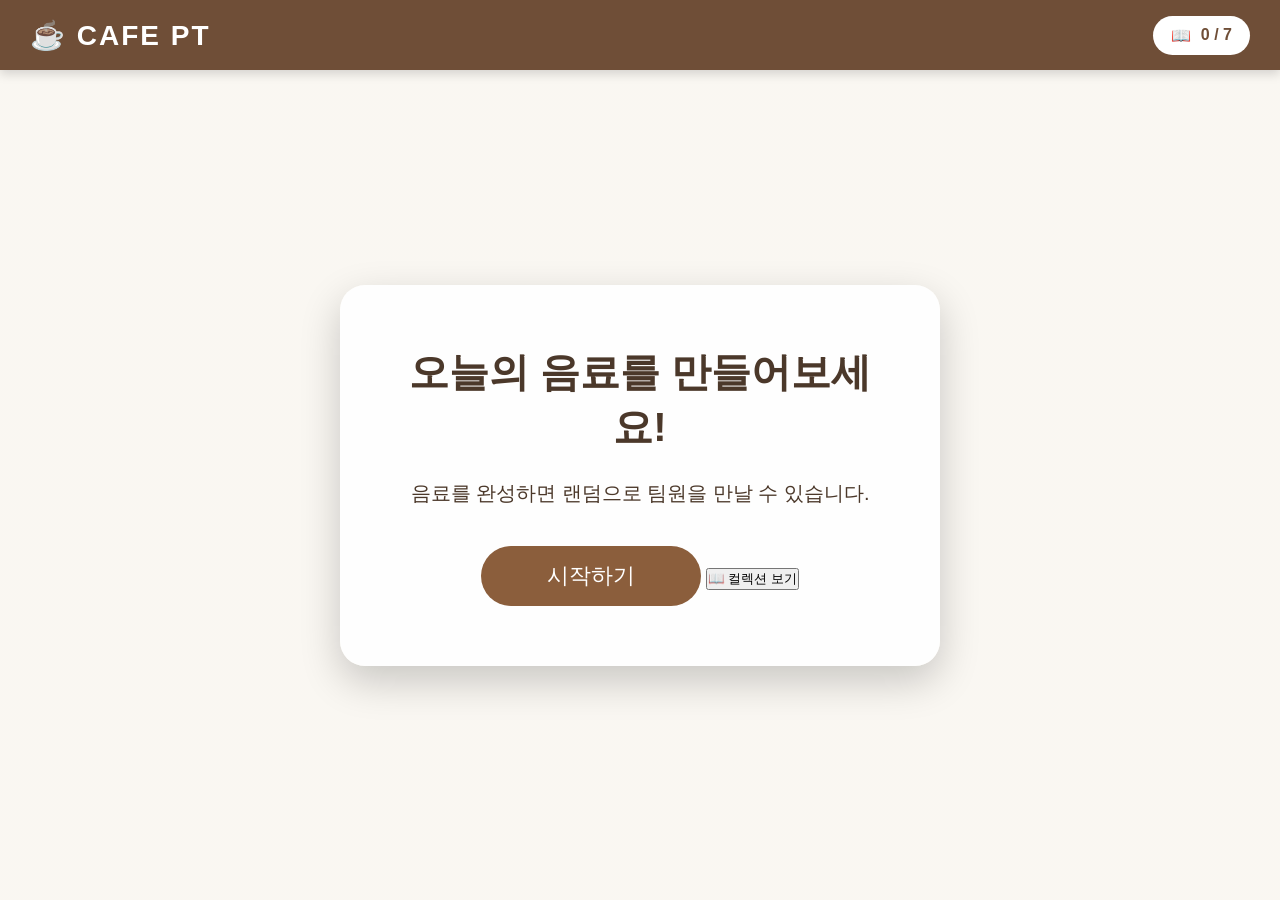
==== index.html @ 6eeb863a "d" ====
<!DOCTYPE html>
<html lang="ko">

<head>
    <meta charset="UTF-8">
    <meta name="viewport" content="width=device-width, initial-scale=1.0">
    <title>CAFE PT</title>

    <link rel="stylesheet" href="style.css">
</head>

<body>

    <!-- ================= HEADER ================= -->

    <header>

        <h1>☕ CAFE PT</h1>

        <div id="collectionBtn" class="collection-btn">
            📖
            <span id="collectionCount">0 / 0</span>
        </div>

    </header>

    <!-- ================= HOME ================= -->

    <section id="homeScreen" class="screen active">

        <div class="home-box">

            <h2>오늘의 음료를 만들어보세요!</h2>

            <p>
                음료를 완성하면
                랜덤으로 팀원을 만날 수 있습니다.
            </p>

            <button id="startBtn">
                시작하기
            </button>

            <button id="homeCollectionBtn">
                📖 컬렉션 보기
            </button>

        </div>

    </section>

    <!-- ================= SELECT ================= -->

    <section id="selectScreen" class="screen">

        <div class="type-tabs">
            <button class="type-btn active" data-type="coffee">☕ 커피</button>
            <button class="type-btn" data-type="juice">🧋 논커피</button>
        </div>

        <div class="builder-wrap">

            <!-- 컵 시각화 -->
            <div class="cup-col">
                <svg class="cup-svg" viewBox="0 0 200 280" xmlns="http://www.w3.org/2000/svg">
                    <defs>
                        <clipPath id="liquidClip">
                            <polygon points="24,20 176,20 156,244 44,244"/>
                        </clipPath>
                    </defs>
                    <polygon points="24,20 176,20 156,244 44,244" fill="rgba(255,255,255,0.28)"/>
                    <g id="cupLayers" clip-path="url(#liquidClip)"></g>
                    <g id="cupEffects" clip-path="url(#liquidClip)"></g>
                    <polygon points="24,20 52,20 32,244 44,244" fill="rgba(255,255,255,0.17)"/>
                    <polygon points="24,20 176,20 156,244 44,244" fill="none" stroke="#8B5E3C" stroke-width="7" stroke-linejoin="round"/>
                    <rect x="12" y="7" width="176" height="18" rx="9" fill="#8B5E3C"/>
                    <rect x="34" y="245" width="132" height="20" rx="10" fill="#8B5E3C"/>
                    <path d="M 156,90 Q 210,90 210,148 Q 210,206 156,206" fill="none" stroke="#8B5E3C" stroke-width="14" stroke-linecap="round"/>
                </svg>
                <div id="ingredientTags" class="ingredient-tags"></div>
            </div>

            <!-- 단계별 선택 -->
            <div class="steps-col">
                <div id="stepProgress" class="step-progress"></div>
                <div id="stepContent" class="step-content">
                    <h3 id="stepTitle" class="step-title"></h3>
                    <div id="stepOpts" class="step-opts"></div>
                </div>
                <button id="prevStepBtn" class="prev-step-btn" disabled>← 이전 단계</button>
            </div>

        </div>

        <button id="makeBtn" class="make-btn" style="display:none">✨ 제조하기</button>

    </section>

    <!-- ================= MAKING ================= -->

    <section id="makingScreen" class="screen">

        <h2>제조중...</h2>

        <div class="animation-area">

            <div id="animationIcon">

                ☕

            </div>

            <div class="progress">

                <div id="progressBar"></div>

            </div>

            <p id="makingText">

                음료를 만드는 중입니다.

            </p>

        </div>

        <button id="finishBtn" disabled>

            제조 완료

        </button>

    </section>

    <!-- ================= RESULT ================= -->

    <section id="resultScreen" class="screen">

        <div class="result-wrap">

            <!-- 왼쪽 -->

            <div class="drink-area">

                <img id="drinkImage" src="" alt="drink">

                <h3 id="drinkName"></h3>

            </div>

            <!-- 오른쪽 -->

            <div class="member-card">

                <div id="newBadge">
                    ✨ NEW
                </div>

                <img id="memberImage" src="" alt="member">

                <h2 id="memberName"></h2>

                <h4 id="memberPosition"></h4>

                <ul>

                    <li>혈액형 : <span id="memberBlood"></span></li>
                    <li>MBTI : <span id="memberMBTI"></span></li>
                    <li>주요업무 : <span id="memberWork"></span></li>
                    <li>취미 : <span id="memberHobby"></span></li>
                    <li>최애음식 : <span id="memberFood"></span></li>
                    <li>관심사 : <span id="memberInterest"></span></li>
                    <li>특이사항 : <span id="memberSpecial"></span></li>

                </ul>

                <p id="alreadyCollected"></p>

            </div>

        </div>

        <div class="result-buttons">

            <button id="againBtn">

                다시 만들기

            </button>

            <button id="goCollectionBtn">

                컬렉션

            </button>

        </div>

    </section>

    <!-- ================= COLLECTION ================= -->

    <section id="collectionScreen" class="screen">

        <div class="collection-header">

            <h2>

                팀원 컬렉션

            </h2>

            <p id="collectionRate">

                0 / 0

            </p>

        </div>

        <div id="collectionGrid">

            <!-- JS 생성 -->

        </div>

        <div class="collection-footer">

            <button id="backHomeBtn">메인으로</button>

            <button id="resetCollectionBtn">🗑️ 초기화</button>

        </div>

    </section>

    <!-- ================= MEMBER POPUP ================= -->

    <div id="popup" class="popup hidden">

        <div class="popup-content">

            <button id="closePopup">✕</button>

            <div class="popup-body">

                <div class="popup-left">
                    <img id="popupImage" src="" alt="">
                </div>

                <div class="popup-right">
                    <h2 id="popupName"></h2>
                    <h4 id="popupPosition"></h4>
                    <ul class="popup-info">
                        <li>혈액형 : <span id="popupBlood"></span></li>
                        <li>MBTI : <span id="popupMBTI"></span></li>
                        <li>주요업무 : <span id="popupWork"></span></li>
                        <li>취미 : <span id="popupHobby"></span></li>
                        <li>최애음식 : <span id="popupFood"></span></li>
                        <li>관심사 : <span id="popupInterest"></span></li>
                        <li>특이사항 : <span id="popupSpecial"></span></li>
                    </ul>
                </div>

            </div>

        </div>

    </div>

    <script src="script.js"></script>

</body>

</html>
---- style.css ----
/* ===============================
   CAFE PT
   style.css (1/3)
================================= */

/* RESET */

*{
    margin:0;
    padding:0;
    box-sizing:border-box;
    font-family:"Pretendard","Noto Sans KR",sans-serif;
}

body{

    background:#F6F2EA;

    color:#4B382A;

    overflow-x:hidden;

}

/* ================= HEADER ================= */

header{

    width:100%;

    height:70px;

    background:#6F4E37;

    color:white;

    display:flex;

    justify-content:space-between;

    align-items:center;

    padding:0 30px;

    position:fixed;

    top:0;

    left:0;

    z-index:999;

    box-shadow:0 4px 10px rgba(0,0,0,.15);

}

header h1{

    font-size:28px;

    font-weight:700;

    letter-spacing:2px;

}

.collection-btn{

    background:white;

    color:#6F4E37;

    padding:10px 18px;

    border-radius:40px;

    cursor:pointer;

    font-weight:bold;

    transition:.3s;

    display:flex;

    align-items:center;

    gap:10px;

}

.collection-btn:hover{

    transform:scale(1.05);

    background:#FFF2D9;

}

/* ================= SCREEN ================= */

.screen{

    display:none;

    width:100%;

    min-height:100vh;

    padding-top:100px;

    padding-bottom:50px;

}

.screen.active{

    display:block;

}

/* ================= HOME ================= */

#homeScreen.active{

    display:flex;

    justify-content:center;

    align-items:center;

    background:linear-gradient(
        rgba(255,255,255,.4),
        rgba(255,255,255,.4)
    ),
    url("assets/backgrounds/cafe.jpg");

    background-size:cover;

    background-position:center;

}

.home-box{

    background:rgba(255,255,255,.9);

    width:600px;

    padding:60px;

    border-radius:25px;

    text-align:center;

    box-shadow:0 15px 40px rgba(0,0,0,.2);

}

.home-box h2{

    font-size:40px;

    margin-bottom:20px;

}

.home-box p{

    font-size:20px;

    line-height:1.8;

    margin-bottom:35px;

}

#startBtn{

    width:220px;

    height:60px;

    border:none;

    border-radius:50px;

    background:#8B5E3C;

    color:white;

    font-size:22px;

    cursor:pointer;

    transition:.25s;

}

#startBtn:hover{

    transform:translateY(-3px);

    background:#A46A3F;

    box-shadow:0 10px 25px rgba(0,0,0,.2);

}

/* ================= BUTTON COMMON ================= */

button{

    transition:.25s;

}

button:hover{

    transform:translateY(-2px);

}

button:active{

    transform:scale(.97);

}

/* ================= SELECT ================= */

#selectScreen{

    max-width:1080px;

    margin:auto;

    padding-left:24px;

    padding-right:24px;

}

.type-tabs{

    display:flex;

    justify-content:center;

    gap:14px;

    margin-bottom:36px;

}

.type-btn{

    padding:12px 28px;

    border:2.5px solid #DDD;

    border-radius:40px;

    font-size:17px;

    cursor:pointer;

    background:white;

    color:#888;

    transition:.25s;

    font-weight:600;

}

.type-btn.active{

    background:#6F4E37;

    color:white;

    border-color:#6F4E37;

    box-shadow:0 4px 14px rgba(111,78,55,.3);

}

/* ---- 빌더 레이아웃 ---- */

.builder-wrap{

    display:grid;

    grid-template-columns:240px 1fr;

    gap:44px;

    align-items:start;

}

/* ---- 컵 컬럼 ---- */

.cup-col{

    display:flex;

    flex-direction:column;

    align-items:center;

    gap:20px;

    position:sticky;

    top:90px;

}

.cup-svg{

    width:100%;

    max-width:220px;

    filter:drop-shadow(0 12px 24px rgba(111,78,55,.25));

    overflow:visible;

}

.ingredient-tags{

    display:flex;

    flex-wrap:wrap;

    gap:6px;

    justify-content:center;

    max-width:220px;

}

.ing-tag{

    background:#6F4E37;

    color:white;

    padding:4px 12px;

    border-radius:12px;

    font-size:12px;

    font-weight:600;

    letter-spacing:.3px;

    animation:tagPop .3s cubic-bezier(.34,1.56,.64,1);

}

/* ---- 스텝 컬럼 ---- */

.steps-col{

    background:white;

    border-radius:24px;

    padding:36px 32px;

    box-shadow:0 8px 32px rgba(0,0,0,.08);

}

.step-progress{

    display:flex;

    align-items:center;

    margin-bottom:32px;

}

.step-dot{

    width:40px;

    height:40px;

    border-radius:50%;

    background:#EEE;

    color:#AAA;

    display:flex;

    align-items:center;

    justify-content:center;

    font-weight:700;

    font-size:14px;

    transition:.28s cubic-bezier(.34,1.56,.64,1);

    cursor:default;

    flex-shrink:0;

    user-select:none;

}

.step-dot.clickable{ cursor:pointer; }

.step-dot.active{

    background:#8B5E3C;

    color:white;

    transform:scale(1.2);

    box-shadow:0 4px 16px rgba(139,94,60,.4);

}

.step-dot.done{

    background:#6F4E37;

    color:white;

    font-size:16px;

}

.step-connector{

    flex:1;

    height:3px;

    background:#EEE;

    transition:background .4s;

    max-width:60px;

}

.step-connector.done{ background:#6F4E37; }

.step-content{

    transition:opacity .18s, transform .18s;

}

.step-content.transitioning{

    opacity:0;

    transform:translateX(10px);

}

.step-title{

    text-align:center;

    font-size:21px;

    font-weight:700;

    color:#4B382A;

    margin-bottom:24px;

    font-family:Georgia, serif;

    text-wrap:balance;

}

.step-opts{

    display:grid;

    grid-template-columns:repeat(2,1fr);

    gap:12px;

    margin-bottom:24px;

}

.step-opt{

    display:flex;

    flex-direction:column;

    align-items:center;

    gap:8px;

    padding:18px 10px;

    border:2.5px solid #EFE7DC;

    border-radius:18px;

    background:#FBF8F4;

    cursor:pointer;

    transition:.22s;

    font-family:inherit;

    animation:optIn .3s ease both;

}

.step-opt:hover{

    border-color:#8B5E3C;

    background:#F5EDE3;

    transform:translateY(-3px);

    box-shadow:0 6px 18px rgba(139,94,60,.14);

}

.step-opt.selected{

    border-color:#6F4E37;

    background:#6F4E37;

    color:white;

    transform:scale(1.04);

    box-shadow:0 6px 22px rgba(111,78,55,.35);

}

.opt-emoji{

    font-size:30px;

    line-height:1;

    display:block;

}

.opt-text{

    font-size:14px;

    font-weight:600;

}

.prev-step-btn{

    display:block;

    margin:0 auto;

    background:none;

    border:2px solid #DDD;

    border-radius:30px;

    padding:8px 22px;

    cursor:pointer;

    color:#999;

    font-size:14px;

    transition:.2s;

}

.prev-step-btn:hover:not(:disabled){

    border-color:#8B5E3C;

    color:#6F4E37;

}

.prev-step-btn:disabled{

    opacity:.3;

    cursor:default;

    transform:none !important;

}

/* ---- 제조 버튼 ---- */

.make-btn{

    display:block;

    margin:36px auto 0;

    width:260px;

    height:68px;

    border:none;

    border-radius:50px;

    background:linear-gradient(135deg,#8B5E3C 0%,#C8860A 100%);

    color:white;

    font-size:22px;

    font-weight:700;

    cursor:pointer;

    box-shadow:0 8px 28px rgba(139,94,60,.45);

    letter-spacing:.5px;

    animation:makeBtnIn .55s cubic-bezier(.34,1.56,.64,1);

}

.make-btn:hover{

    transform:translateY(-4px) scale(1.03) !important;

    box-shadow:0 14px 36px rgba(139,94,60,.55) !important;

}

/* ---- SVG 레이어 애니메이션 ---- */

.liquid-layer{

    transform-box:fill-box;

    transform-origin:50% 100%;

    animation:liquidFill .65s cubic-bezier(.34,1.56,.64,1) forwards;

}

.bubble-particle{

    animation:bubbleUp .9s ease-out forwards;

}

@keyframes liquidFill{

    from{ transform:scaleY(0); }

    to  { transform:scaleY(1); }

}

@keyframes bubbleUp{

    from{ transform:translateY(0); opacity:.55; }

    to  { transform:translateY(-55px); opacity:0; }

}

@keyframes tagPop{

    from{ transform:scale(0); opacity:0; }

    to  { transform:scale(1); opacity:1; }

}

@keyframes optIn{

    from{ opacity:0; transform:translateY(10px); }

    to  { opacity:1; transform:translateY(0); }

}

@keyframes makeBtnIn{

    from{ opacity:0; transform:scale(.7) translateY(18px); }

    to  { opacity:1; transform:scale(1) translateY(0); }

}

@keyframes cupCelebrate{

    0%  { transform:rotate(0); }

    20% { transform:rotate(-6deg); }

    40% { transform:rotate(6deg); }

    60% { transform:rotate(-4deg); }

    80% { transform:rotate(4deg); }

    100%{ transform:rotate(0); }

}

/* ===================================
   CAFE PT
   style.css (2/3)
   제조 화면 + 결과 화면
=================================== */


/* ==========================
   MAKING SCREEN
========================== */

#makingScreen{

    max-width:900px;
    margin:auto;
    text-align:center;

}

#makingScreen h2{

    font-size:38px;
    margin-bottom:40px;
    color:#6F4E37;

}

.animation-area{

    background:#fff;

    padding:60px;

    border-radius:25px;

    box-shadow:0 10px 30px rgba(0,0,0,.12);

}

#animationIcon{

    font-size:110px;

    margin-bottom:35px;

    animation: bounce 1.2s infinite;

}

.progress{

    width:100%;

    height:24px;

    background:#ddd;

    border-radius:30px;

    overflow:hidden;

    margin:30px auto;

}

#progressBar{

    width:0%;

    height:100%;

    background:linear-gradient(
        90deg,
        #8B5E3C,
        #D39B5A
    );

    transition:.3s;

}

#makingText{

    margin-top:20px;

    font-size:22px;

    font-weight:bold;

    color:#6F4E37;

}

#finishBtn{

    margin-top:45px;

    width:240px;

    height:65px;

    border:none;

    border-radius:40px;

    background:#6F4E37;

    color:white;

    font-size:22px;

    cursor:pointer;

}

#finishBtn:disabled{

    background:#bbb;

    cursor:not-allowed;

}

/* ==========================
   RESULT SCREEN
========================== */

#resultScreen{

    max-width:1200px;

    margin:auto;

}

.result-wrap{

    display:grid;

    grid-template-columns:1fr 1fr;

    gap:40px;

    align-items:center;

}

.drink-area{

    background:white;

    border-radius:25px;

    padding:40px;

    text-align:center;

    box-shadow:0 8px 25px rgba(0,0,0,.1);

}

#drinkImage{

    width:280px;

    max-width:100%;

    margin-bottom:20px;

}

#drinkName{

    font-size:30px;

    color:#6F4E37;

}

.member-card{

    position:relative;

    background:white;

    border-radius:25px;

    padding:40px;

    text-align:center;

    box-shadow:0 8px 25px rgba(0,0,0,.12);

    animation: cardAppear .5s ease;

}

#memberImage{

    width:220px;

    height:220px;

    object-fit:cover;

    border-radius:50%;

    border:8px solid #F3E5D5;

    margin-bottom:25px;

}

#memberName{

    font-size:34px;

    color:#6F4E37;

    margin-bottom:10px;

}

#memberPosition{

    color:#8B5E3C;

    margin-bottom:18px;

}

#memberIntro{

    line-height:1.8;

    margin-bottom:25px;

}

.member-card ul{

    list-style:none;

    text-align:left;

    display:inline-block;

    line-height:2;

}

#alreadyCollected{

    margin-top:25px;

    font-size:18px;

    color:#A94442;

    font-weight:bold;

}

/* ==========================
   NEW BADGE
========================== */

#newBadge{

    position:absolute;

    top:18px;

    right:18px;

    background:#FFCC00;

    color:#6F4E37;

    padding:10px 18px;

    border-radius:40px;

    font-weight:bold;

    box-shadow:0 5px 15px rgba(0,0,0,.2);

    animation: shine 1.5s infinite;

}

/* ==========================
   RESULT BUTTONS
========================== */

.result-buttons{

    display:flex;

    justify-content:center;

    gap:20px;

    margin-top:50px;

}

.result-buttons button{

    width:200px;

    height:60px;

    border:none;

    border-radius:40px;

    background:#6F4E37;

    color:white;

    font-size:20px;

    cursor:pointer;

}

.result-buttons button:hover{

    background:#8B5E3C;

}

/* ==========================
   ANIMATION
========================== */

@keyframes bounce{

    0%{

        transform:translateY(0);

    }

    50%{

        transform:translateY(-15px);

    }

    100%{

        transform:translateY(0);

    }

}

@keyframes cardAppear{

    from{

        opacity:0;

        transform:scale(.8);

    }

    to{

        opacity:1;

        transform:scale(1);

    }

}

@keyframes shine{

    0%{

        transform:rotate(-5deg);

    }

    50%{

        transform:rotate(5deg);

    }

    100%{

        transform:rotate(-5deg);

    }

}


/* ===================================
   CAFE PT
   style.css (3/3)
   컬렉션 + 팝업 + 반응형 + 마무리
=================================== */


/* ==========================
   COLLECTION SCREEN
========================== */

#collectionScreen{

    max-width:1100px;

    margin:auto;

    text-align:center;

}

.collection-header{

    margin-bottom:30px;

}

.collection-footer{

    display:flex;

    justify-content:center;

    gap:16px;

    margin-top:30px;

}

#backHomeBtn{

    padding:14px 32px;

    border:2.5px solid #8B5E3C;

    border-radius:40px;

    background:white;

    color:#8B5E3C;

    font-size:16px;

    font-weight:600;

    cursor:pointer;

    transition:.25s;

    letter-spacing:.3px;

}

#backHomeBtn:hover{

    background:#8B5E3C;

    color:white;

    box-shadow:0 6px 18px rgba(139,94,60,.3);

}

#resetCollectionBtn{

    padding:14px 28px;

    border:2px solid #C0392B;

    border-radius:40px;

    background:white;

    color:#C0392B;

    font-size:16px;

    cursor:pointer;

    transition:.25s;

}

#resetCollectionBtn:hover{

    background:#C0392B;

    color:white;

}

#collectionRate{

    font-size:20px;

    color:#6F4E37;

    margin-top:10px;

}

/* GRID */

#collectionGrid{

    display:grid;

    grid-template-columns:repeat(5, 1fr);

    gap:15px;

    padding:20px;

}

/* CARD */

.collection-card{

    background:#fff;

    border-radius:18px;

    height:120px;

    display:flex;

    justify-content:center;

    align-items:center;

    cursor:pointer;

    transition:.2s;

    box-shadow:0 5px 12px rgba(0,0,0,.08);

    font-weight:bold;

    color:#6F4E37;

}

.collection-card:hover{

    transform:scale(1.05);

}

/* LOCKED */

.locked{

    background:#ddd;

    color:#888;

    filter:grayscale(1);

}

/* ==========================
   POPUP
========================== */

.popup{

    position:fixed;

    top:0;

    left:0;

    width:100%;

    height:100%;

    background:rgba(0,0,0,.6);

    display:flex;

    justify-content:center;

    align-items:center;

    z-index:9999;

}

.popup.hidden{

    display:none;

}

.popup-content{

    background:#fff;

    padding:36px 40px;

    border-radius:25px;

    width:660px;

    max-width:95vw;

    position:relative;

    animation: pop .3s ease;

}

.popup-body{

    display:grid;

    grid-template-columns:160px 1fr;

    gap:32px;

    align-items:start;

}

.popup-left{

    display:flex;

    flex-direction:column;

    align-items:center;

}

.popup-left img{

    width:140px;

    height:140px;

    border-radius:50%;

    object-fit:cover;

    border:5px solid #F3E5D5;

}

.popup-right h2{

    font-size:22px;

    color:#4B382A;

    margin-bottom:4px;

}

.popup-right h4{

    font-size:14px;

    color:#8B5E3C;

    margin-bottom:14px;

    font-weight:500;

}

.popup-info{

    list-style:none;

    text-align:left;

    width:100%;

    margin-top:16px;

    display:flex;

    flex-direction:column;

    gap:8px;

    font-size:14px;

    line-height:1.5;

}

.popup-info li{

    display:flex;

    gap:6px;

    color:#4B382A;

}

.popup-info span{

    font-weight:600;

    color:#6F4E37;

}

#closePopup{

    position:absolute;

    top:15px;

    right:15px;

    background:none;

    border:none;

    font-size:24px;

    cursor:pointer;

}

/* ==========================
   SCREEN BUTTON COMMON
========================== */

.screen button{

    transition:.25s;

}

.screen button:hover{

    transform:translateY(-2px);

}

/* ==========================
   RESPONSIVE
========================== */

@media (max-width: 900px){

    .result-wrap{

        grid-template-columns:1fr;

    }

    #collectionGrid{

        grid-template-columns:repeat(3,1fr);

    }

    .home-box{

        width:90%;

        padding:40px;

    }

    .builder-wrap{

        grid-template-columns:1fr;

    }

    .cup-col{

        position:static;

        flex-direction:row;

        align-items:flex-end;

        gap:20px;

    }

    .cup-svg{

        max-width:130px;

        flex-shrink:0;

    }

    .ingredient-tags{

        justify-content:flex-start;

    }

}

@media (max-width: 500px){

    #collectionGrid{

        grid-template-columns:repeat(2,1fr);

    }

    header h1{

        font-size:20px;

    }

    .type-btn{

        width:140px;

        font-size:16px;

    }

}

/* ==========================
   POP ANIMATION
========================== */

@keyframes pop{

    from{

        transform:scale(.7);

        opacity:0;

    }

    to{

        transform:scale(1);

        opacity:1;

    }

}
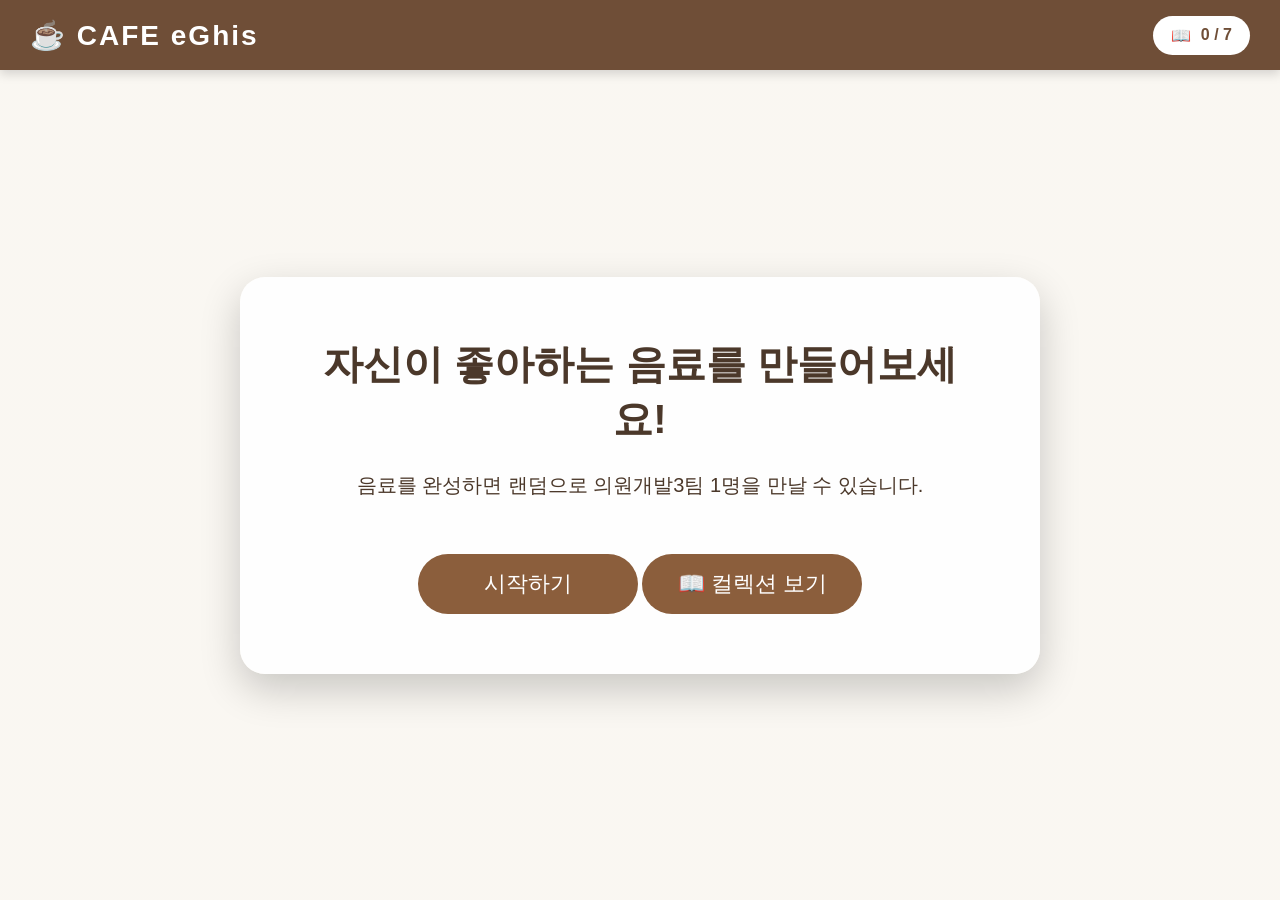
==== commit aa4276af: "음료 이미지 매칭, 멤버 카드 개선, 버그 수정 - 조합별 음료 이미지 자동 표시 (아메리카노, 라떼, 마끼아또 등 12종) - 토핑 단계 제거 - 실패 시 멤버 이미지 fail." ====
--- a/index.html
+++ b/index.html
@@ -4,7 +4,7 @@
 <head>
     <meta charset="UTF-8">
     <meta name="viewport" content="width=device-width, initial-scale=1.0">
-    <title>CAFE PT</title>
+    <title>CAFE eGhis</title>
 
     <link rel="stylesheet" href="style.css">
 </head>
@@ -15,7 +15,7 @@
 
     <header>
 
-        <h1>☕ CAFE PT</h1>
+        <h1 id="logoBtn" style="cursor:pointer;">☕ CAFE eGhis</h1>
 
         <div id="collectionBtn" class="collection-btn">
             📖
@@ -30,11 +30,11 @@
 
         <div class="home-box">
 
-            <h2>오늘의 음료를 만들어보세요!</h2>
+            <h2>자신이 좋아하는 음료를 만들어보세요!</h2>
 
             <p>
                 음료를 완성하면
-                랜덤으로 팀원을 만날 수 있습니다.
+                랜덤으로 의원개발3팀 1명을 만날 수 있습니다.
             </p>
 
             <button id="startBtn">
--- a/style.css
+++ b/style.css
@@ -144,7 +144,7 @@
 
     background:rgba(255,255,255,.9);
 
-    width:600px;
+    width:800px;
 
     padding:60px;
 
@@ -197,6 +197,40 @@
 }
 
 #startBtn:hover{
+
+    transform:translateY(-3px);
+
+    background:#A46A3F;
+
+    box-shadow:0 10px 25px rgba(0,0,0,.2);
+
+}
+
+#homeCollectionBtn{
+
+    width:220px;
+
+    height:60px;
+
+    border:none;
+
+    border-radius:50px;
+
+    background:#8B5E3C;
+
+    color:white;
+
+    font-size:22px;
+
+    cursor:pointer;
+
+    transition:.25s;
+
+    margin-top:16px;
+
+}
+
+#homeCollectionBtn:hover{
 
     transform:translateY(-3px);
 
@@ -1149,7 +1183,7 @@
 
 #collectionScreen{
 
-    max-width:1100px;
+    max-width:600px;
 
     margin:auto;
 
@@ -1261,6 +1295,29 @@
 
 }
 
+.collection-col {
+    display: flex;
+    flex-direction: column;
+    gap: 14px;
+}
+
+.collection-col-grid {
+    display: grid;
+    grid-template-columns: 1fr 1fr;
+    gap: 14px;
+}
+
+.col-label {
+    text-align: center;
+    font-size: 15px;
+    font-weight: 700;
+    color: #6F4E37;
+    background: #F3E5D5;
+    border-radius: 12px;
+    padding: 8px 0;
+    margin-bottom: 4px;
+}
+
 /* CARD */
 
 .collection-card{
@@ -1269,7 +1326,7 @@
 
     border-radius:18px;
 
-    height:120px;
+    height:220px;
 
     display:flex;
 
@@ -1285,6 +1342,8 @@
 
     font-weight:bold;
 
+    font-size:18px;
+
     color:#6F4E37;
 
 }
@@ -1305,6 +1364,71 @@
 
     filter:grayscale(1);
 
+}
+
+/* FLIP CARD */
+
+.flip-card {
+    height: auto;
+    min-height: 160px;
+    perspective: 800px;
+    cursor: pointer;
+}
+
+.flip-inner {
+    position: relative;
+    width: 100%;
+    height: 220px;
+    transition: transform 0.5s ease;
+    transform-style: preserve-3d;
+}
+
+.flip-card.flipped .flip-inner {
+    transform: rotateY(180deg);
+}
+
+.flip-front,
+.flip-back {
+    position: absolute;
+    width: 100%;
+    height: 100%;
+    border-radius: 18px;
+    backface-visibility: hidden;
+    display: flex;
+    flex-direction: column;
+    justify-content: center;
+    align-items: center;
+    box-shadow: 0 5px 12px rgba(0,0,0,.08);
+}
+
+.flip-front {
+    background: #ddd;
+    color: #888;
+}
+
+.flip-q {
+    font-size: 22px;
+    font-weight: bold;
+}
+
+.flip-back {
+    background: #6F4E37;
+    color: white;
+    transform: rotateY(180deg);
+    padding: 12px;
+    gap: 6px;
+}
+
+.flip-hint-title {
+    font-size: 14px;
+    font-weight: 700;
+    margin-bottom: 6px;
+}
+
+.flip-hint-text {
+    font-size: 13px;
+    line-height: 1.9;
+    text-align: center;
 }
 
 /* ==========================
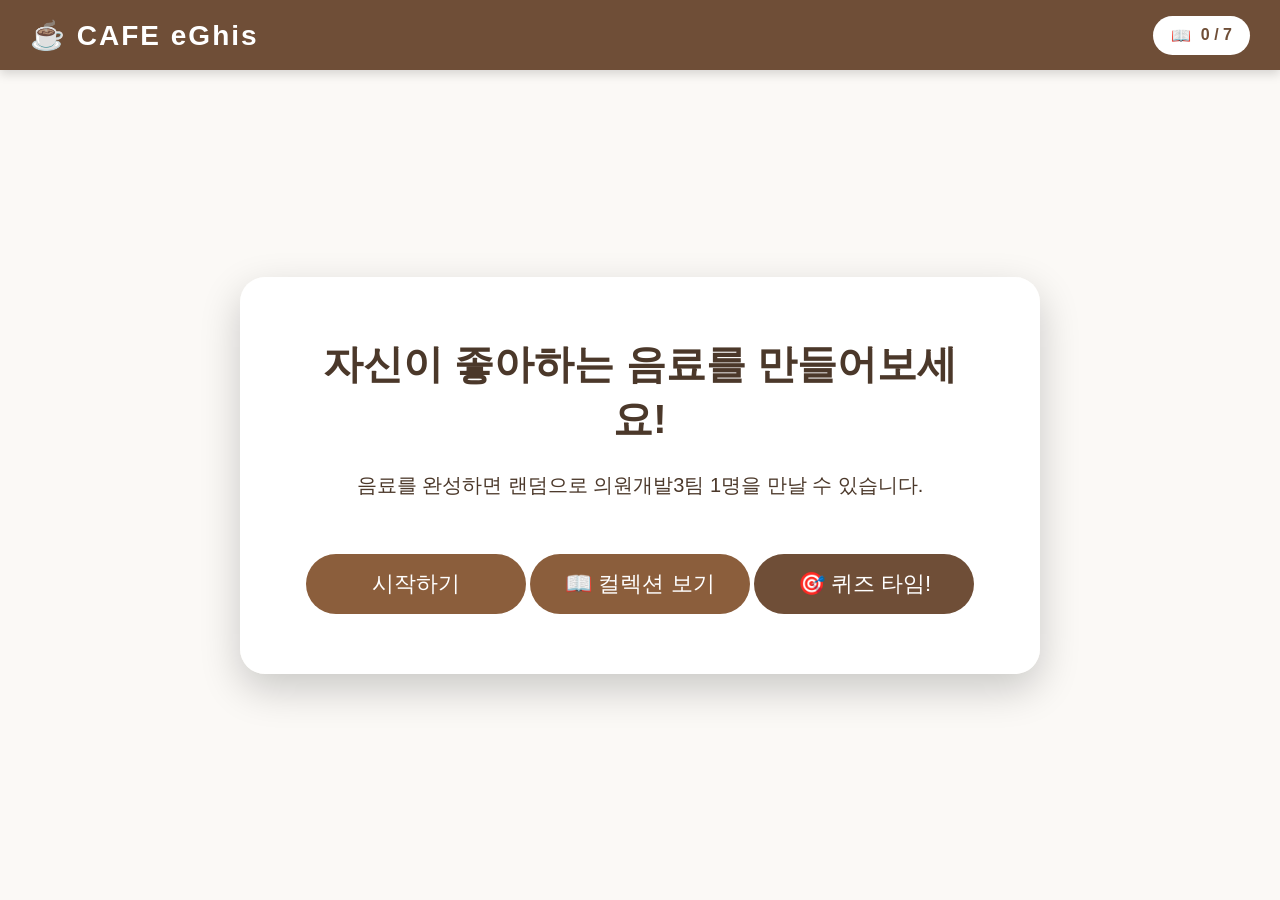
==== commit aa14d2da: "퀴즈타임" ====
--- a/index.html
+++ b/index.html
@@ -43,6 +43,10 @@
 
             <button id="homeCollectionBtn">
                 📖 컬렉션 보기
+            </button>
+
+            <button id="quizBtn" onclick="location.href='quiz.html'">
+                🎯 퀴즈 타임!
             </button>
 
         </div>
--- a/style.css
+++ b/style.css
@@ -14,12 +14,26 @@
 
 body{
 
-    background:#F6F2EA;
+    background: url('assets/Background/Background-image.png') center center / cover fixed;
 
     color:#4B382A;
 
     overflow-x:hidden;
 
+}
+
+body::before {
+    content: '';
+    position: fixed;
+    inset: 0;
+    background: rgba(246, 242, 234, 0.72);
+    z-index: 0;
+    pointer-events: none;
+}
+
+.screen, header {
+    position: relative;
+    z-index: 1;
 }
 
 /* ================= HEADER ================= */
@@ -240,6 +254,40 @@
 
 }
 
+#quizBtn{
+
+    width:220px;
+
+    height:60px;
+
+    border:none;
+
+    border-radius:50px;
+
+    background:#6F4E37;
+
+    color:white;
+
+    font-size:22px;
+
+    cursor:pointer;
+
+    transition:.25s;
+
+    margin-top:16px;
+
+}
+
+#quizBtn:hover{
+
+    transform:translateY(-3px);
+
+    background:#8B5E3C;
+
+    box-shadow:0 10px 25px rgba(0,0,0,.2);
+
+}
+
 /* ================= BUTTON COMMON ================= */
 
 button{
@@ -961,7 +1009,7 @@
 
     box-shadow:0 8px 25px rgba(0,0,0,.12);
 
-    animation: cardAppear .5s ease;
+    animation: memberSlideIn 0.6s cubic-bezier(0.22, 1, 0.36, 1) both;
 
 }
 
@@ -1125,6 +1173,17 @@
 
     }
 
+}
+
+@keyframes memberSlideIn {
+    from {
+        opacity: 0;
+        transform: translateX(80px) scale(0.95);
+    }
+    to {
+        opacity: 1;
+        transform: translateX(0) scale(1);
+    }
 }
 
 @keyframes cardAppear{
@@ -1417,6 +1476,18 @@
     transform: rotateY(180deg);
     padding: 12px;
     gap: 6px;
+    transition: background 0.3s ease;
+}
+
+.flip-back.juice {
+    background: linear-gradient(135deg, #2E7D52, #4CAF82);
+}
+
+.flip-back.juice .flip-hint-text.no-juice {
+    font-size: 15px;
+    font-weight: 700;
+    opacity: 0.6;
+    letter-spacing: 2px;
 }
 
 .flip-hint-title {
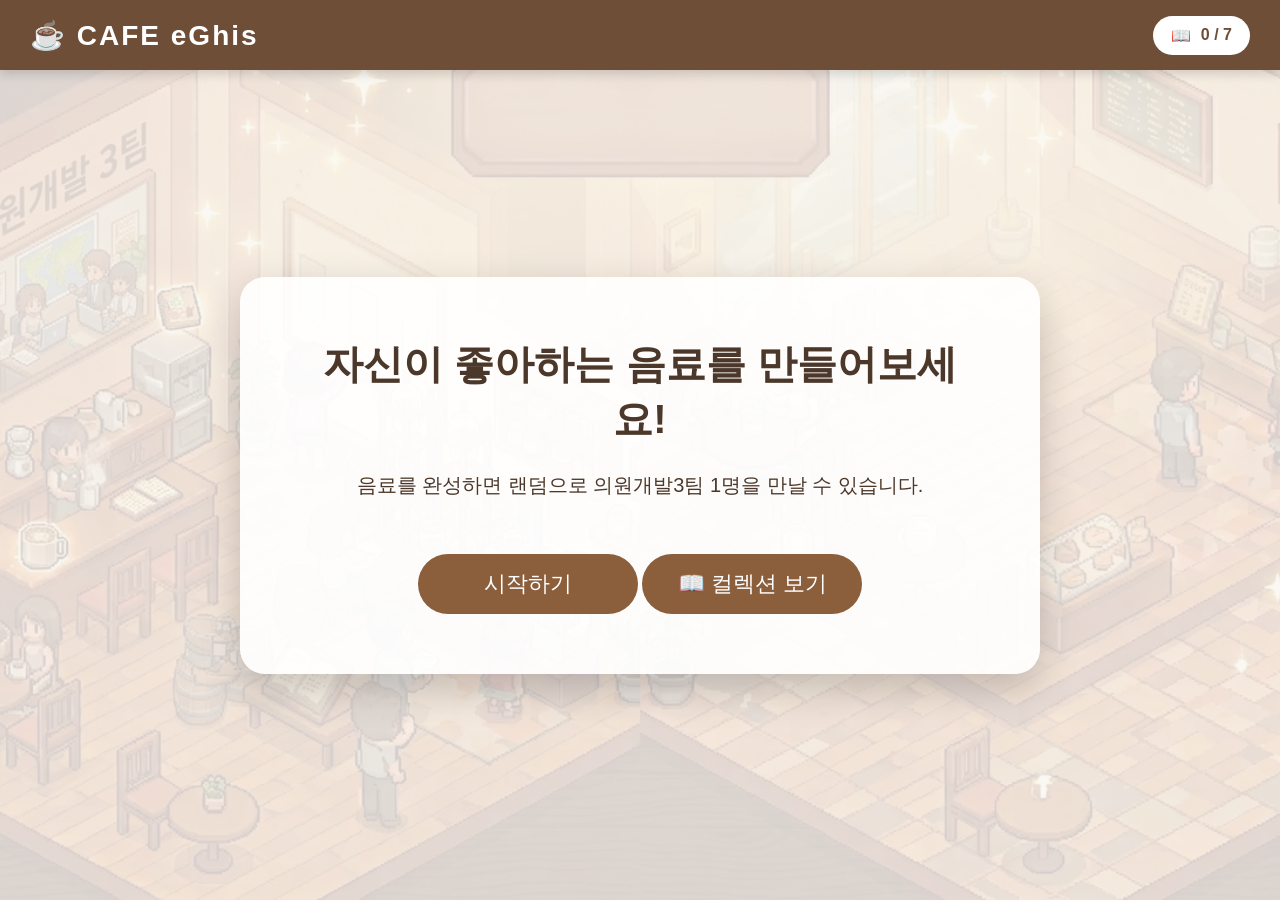
==== commit d73c22cd: "잔여분 커밋 - 카페라떼 이미지 경로 대소문자 수정 - 퀴즈 버튼 7명 전원 수집 시에만 표시  Co-Authored-By: Claude Sonnet 4.6 <noreply@ant" ====
--- a/index.html
+++ b/index.html
@@ -45,7 +45,7 @@
                 📖 컬렉션 보기
             </button>
 
-            <button id="quizBtn" onclick="location.href='quiz.html'">
+            <button id="quizBtn" onclick="location.href='quiz.html'" style="display:none">
                 🎯 퀴즈 타임!
             </button>
 
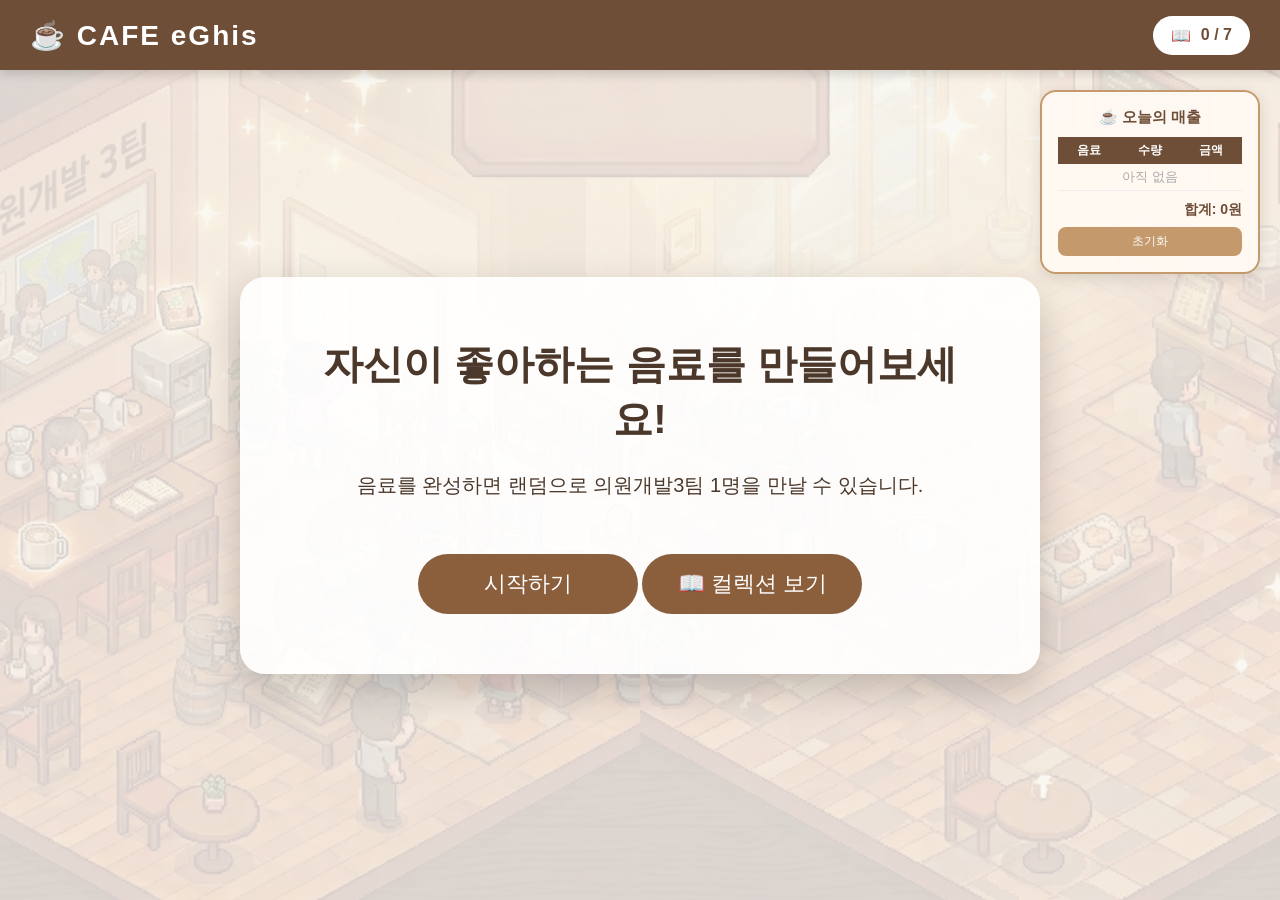
==== commit 6e3e0462: "컬렉션 전원 달성 이미지/레이아웃 개선 및 버그 수정" ====
--- a/index.html
+++ b/index.html
@@ -45,7 +45,7 @@
                 📖 컬렉션 보기
             </button>
 
-            <button id="quizBtn" onclick="location.href='quiz.html'" style="display:none">
+            <button id="quizBtn" onclick="location.href='Quiz.html'" style="display:none">
                 🎯 퀴즈 타임!
             </button>
 
@@ -238,6 +238,11 @@
 
     </section>
 
+    <!-- ================= 이미지 전체화면 오버레이 ================= -->
+    <div id="imgOverlay" onclick="this.style.display='none'" style="display:none;position:fixed;inset:0;background:rgba(0,0,0,0.8);z-index:9999;cursor:zoom-out;align-items:center;justify-content:center;">
+        <img src="assets/Background/Background PT.png" style="max-width:90vw;max-height:90vh;border-radius:16px;box-shadow:0 8px 40px rgba(0,0,0,0.6);">
+    </div>
+
     <!-- ================= MEMBER POPUP ================= -->
 
     <div id="popup" class="popup hidden">
@@ -272,6 +277,9 @@
 
     </div>
 
+    <!-- ================= 매출 패널 ================= -->
+    <div id="salesPanel" class="sales-panel"></div>
+
     <script src="script.js"></script>
 
 </body>
--- a/style.css
+++ b/style.css
@@ -36,6 +36,79 @@
     z-index: 1;
 }
 
+/* ================= 매출 패널 ================= */
+
+.sales-panel {
+    position: fixed;
+    right: 20px;
+    top: 90px;
+    width: 220px;
+    background: rgba(255, 249, 243, 0.96);
+    border: 2px solid #C49A6C;
+    border-radius: 16px;
+    padding: 16px;
+    z-index: 100;
+    box-shadow: 0 4px 16px rgba(0,0,0,0.12);
+    font-size: 13px;
+}
+
+.sales-title {
+    font-size: 15px;
+    font-weight: 700;
+    color: #6F4E37;
+    margin-bottom: 10px;
+    text-align: center;
+}
+
+.sales-table {
+    width: 100%;
+    border-collapse: collapse;
+    margin-bottom: 10px;
+}
+
+.sales-table th {
+    background: #6F4E37;
+    color: white;
+    padding: 5px 4px;
+    font-size: 12px;
+    text-align: center;
+}
+
+.sales-table td {
+    padding: 4px 4px;
+    text-align: center;
+    border-bottom: 1px solid #EEE;
+}
+
+.sales-total {
+    font-weight: 700;
+    color: #6F4E37;
+    text-align: right;
+    margin-bottom: 8px;
+    font-size: 14px;
+}
+
+.sales-reset-btn {
+    width: 100%;
+    padding: 6px;
+    background: #C49A6C;
+    color: white;
+    border: none;
+    border-radius: 8px;
+    font-size: 12px;
+    cursor: pointer;
+}
+
+.sales-reset-btn:hover {
+    background: #A0784A;
+}
+
+@media (max-width: 900px) {
+    .sales-panel {
+        display: none;
+    }
+}
+
 /* ================= HEADER ================= */
 
 header{
@@ -1242,7 +1315,7 @@
 
 #collectionScreen{
 
-    max-width:600px;
+    max-width:1400px;
 
     margin:auto;
 
@@ -1256,6 +1329,48 @@
 
 }
 
+/* ================= 컬렉션 전원 달성 배너 ================= */
+
+#collectionComplete {
+    text-align: center;
+    display: flex;
+    flex-direction: column;
+    justify-content: center;
+    align-items: center;
+}
+
+#collectionComplete #completeImg {
+    width: 100%;
+    flex: 1;
+    min-height: 0;
+    max-width: 100%;
+    object-fit: cover;
+    border-radius: 20px;
+    box-shadow: 0 8px 32px rgba(111,78,55,0.25);
+    display: block;
+    margin: 0 auto 14px;
+}
+
+
+@keyframes completeReveal {
+    0%   { opacity: 0; transform: scale(0.8) translateY(30px); }
+    60%  { opacity: 1; transform: scale(1.04) translateY(-6px); }
+    100% { opacity: 1; transform: scale(1) translateY(0); }
+}
+
+@keyframes completeMsg {
+    0%   { opacity: 0; letter-spacing: 6px; }
+    100% { opacity: 1; letter-spacing: normal; }
+}
+
+#collectionComplete.complete-animate #completeImg {
+    animation: completeReveal 0.8s cubic-bezier(0.22, 1, 0.36, 1) both;
+}
+
+#collectionComplete.complete-animate #completeMsg {
+    animation: completeMsg 0.7s 0.5s ease both;
+}
+
 .collection-footer{
 
     display:flex;
@@ -1346,9 +1461,9 @@
 
     display:grid;
 
-    grid-template-columns:repeat(5, 1fr);
-
-    gap:15px;
+    grid-template-columns:repeat(3, minmax(0, 1fr));
+
+    gap:20px;
 
     padding:20px;
 
@@ -1362,19 +1477,21 @@
 
 .collection-col-grid {
     display: grid;
-    grid-template-columns: 1fr 1fr;
+    grid-template-columns: repeat(2, minmax(100px, 1fr));
     gap: 14px;
 }
 
 .col-label {
     text-align: center;
-    font-size: 15px;
+    font-size: 20px;
     font-weight: 700;
     color: #6F4E37;
     background: #F3E5D5;
     border-radius: 12px;
-    padding: 8px 0;
+    padding: 10px 0;
     margin-bottom: 4px;
+    border: 1.5px solid #4B382A;
+    box-shadow: 0 3px 8px rgba(0,0,0,0.18);
 }
 
 /* CARD */
@@ -1383,9 +1500,9 @@
 
     background:#fff;
 
-    border-radius:18px;
-
-    height:220px;
+    border-radius:14px;
+
+    height:120px;
 
     display:flex;
 
@@ -1401,7 +1518,7 @@
 
     font-weight:bold;
 
-    font-size:18px;
+    font-size:22px;
 
     color:#6F4E37;
 
@@ -1434,10 +1551,19 @@
     cursor: pointer;
 }
 
+.collection-incomplete .collection-card {
+    height: 200px;
+    font-size: 26px;
+}
+
+.collection-incomplete .flip-inner {
+    height: 200px;
+}
+
 .flip-inner {
     position: relative;
     width: 100%;
-    height: 220px;
+    height: 120px;
     transition: transform 0.5s ease;
     transform-style: preserve-3d;
 }
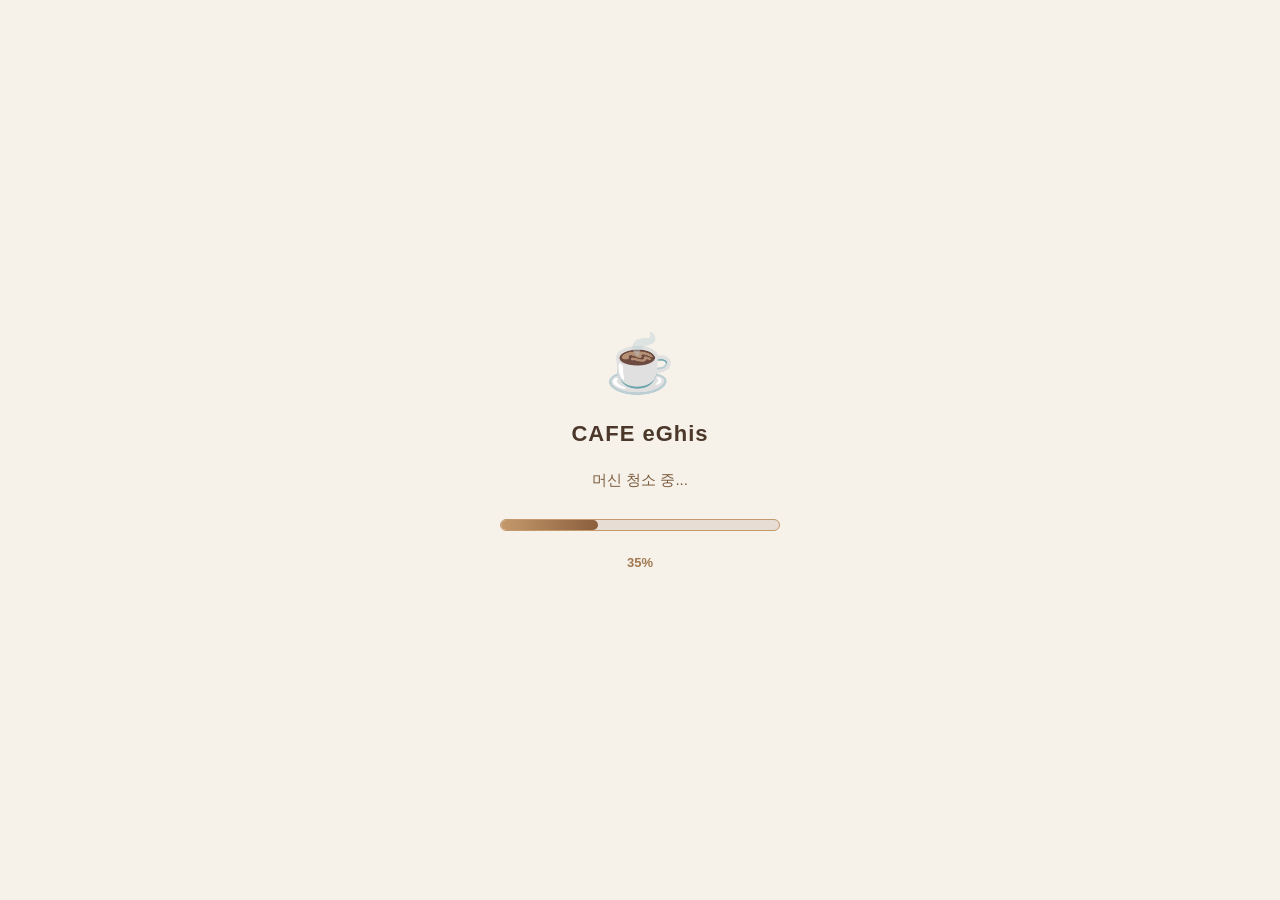
==== commit 4404debd: "로딩 화면 추가 및 버그 수정 - 커피 테마 로딩 시퀀스 (프로그레스 바) 추가 - 마우스 커서 커피 이모지로 변경 - 임병철/정재형 juice 레시피 개인정보 오류 수정 - 한제" ====
--- a/index.html
+++ b/index.html
@@ -24,19 +24,34 @@
 
     </header>
 
+    <!-- ================= LOADING ================= -->
+    <div id="loadingScreen" style="position:fixed;inset:0;z-index:99999;background:#f6f2ea;display:flex;flex-direction:column;align-items:center;justify-content:center;gap:24px;">
+        <div style="font-size:56px;animation:loadingBounce 1s infinite alternate;">☕</div>
+        <div style="font-size:22px;font-weight:700;color:#4B382A;letter-spacing:1px;">CAFE eGhis</div>
+        <div id="loadingMsg" style="font-size:15px;color:#7a5c3e;min-height:24px;transition:opacity 0.3s;">화면 열 때 청소 중...</div>
+        <div style="width:280px;height:12px;background:#e8ddd4;border-radius:999px;overflow:hidden;border:1.5px solid #c49a6c;">
+            <div id="loadingBar" style="height:100%;width:0%;background:linear-gradient(90deg,#c49a6c,#8B5E3C);border-radius:999px;transition:width 0.4s ease;"></div>
+        </div>
+        <div id="loadingPct" style="font-size:13px;color:#a07850;font-weight:600;">0%</div>
+    </div>
+
     <!-- ================= HOME ================= -->
 
     <section id="homeScreen" class="screen active">
 
         <div class="home-box">
 
-            <h2>자신이 좋아하는 음료를 만들어보세요!</h2>
+            <h2>좋아하는 음료를 만들어보세요!</h2>
 
             <p>
                 음료를 완성하면
                 랜덤으로 의원개발3팀 1명을 만날 수 있습니다.
             </p>
 
+            <p style="font-size:20px;color:#9a7755;margin-top:-8px;">
+                🎁 7명을 전부 만나면 보이는 특전이 있습니다.
+            </p>
+			
             <button id="startBtn">
                 시작하기
             </button>
@@ -240,7 +255,7 @@
 
     <!-- ================= 이미지 전체화면 오버레이 ================= -->
     <div id="imgOverlay" onclick="this.style.display='none'" style="display:none;position:fixed;inset:0;background:rgba(0,0,0,0.8);z-index:9999;cursor:zoom-out;align-items:center;justify-content:center;">
-        <img src="assets/Background/Background PT.png" style="max-width:90vw;max-height:90vh;border-radius:16px;box-shadow:0 8px 40px rgba(0,0,0,0.6);">
+        <img src="assets/Background/BackGround PT.png" style="max-width:90vw;max-height:90vh;border-radius:16px;box-shadow:0 8px 40px rgba(0,0,0,0.6);">
     </div>
 
     <!-- ================= MEMBER POPUP ================= -->
--- a/style.css
+++ b/style.css
@@ -2,6 +2,13 @@
    CAFE PT
    style.css (1/3)
 ================================= */
+
+/* ================= 로딩 ================= */
+
+@keyframes loadingBounce {
+    from { transform: translateY(0) scale(1); }
+    to   { transform: translateY(-14px) scale(1.12); }
+}
 
 /* RESET */
 
@@ -10,6 +17,11 @@
     padding:0;
     box-sizing:border-box;
     font-family:"Pretendard","Noto Sans KR",sans-serif;
+    cursor: url("data:image/svg+xml,<svg xmlns='http://www.w3.org/2000/svg' width='32' height='32' viewBox='0 0 32 32'><text y='28' font-size='28'>☕</text></svg>") 4 28, auto;
+}
+
+button, a, [onclick], label, select, input[type='checkbox'], input[type='radio'] {
+    cursor: url("data:image/svg+xml,<svg xmlns='http://www.w3.org/2000/svg' width='32' height='32' viewBox='0 0 32 32'><text y='28' font-size='28'>☕</text></svg>") 4 28, auto;
 }
 
 body{
